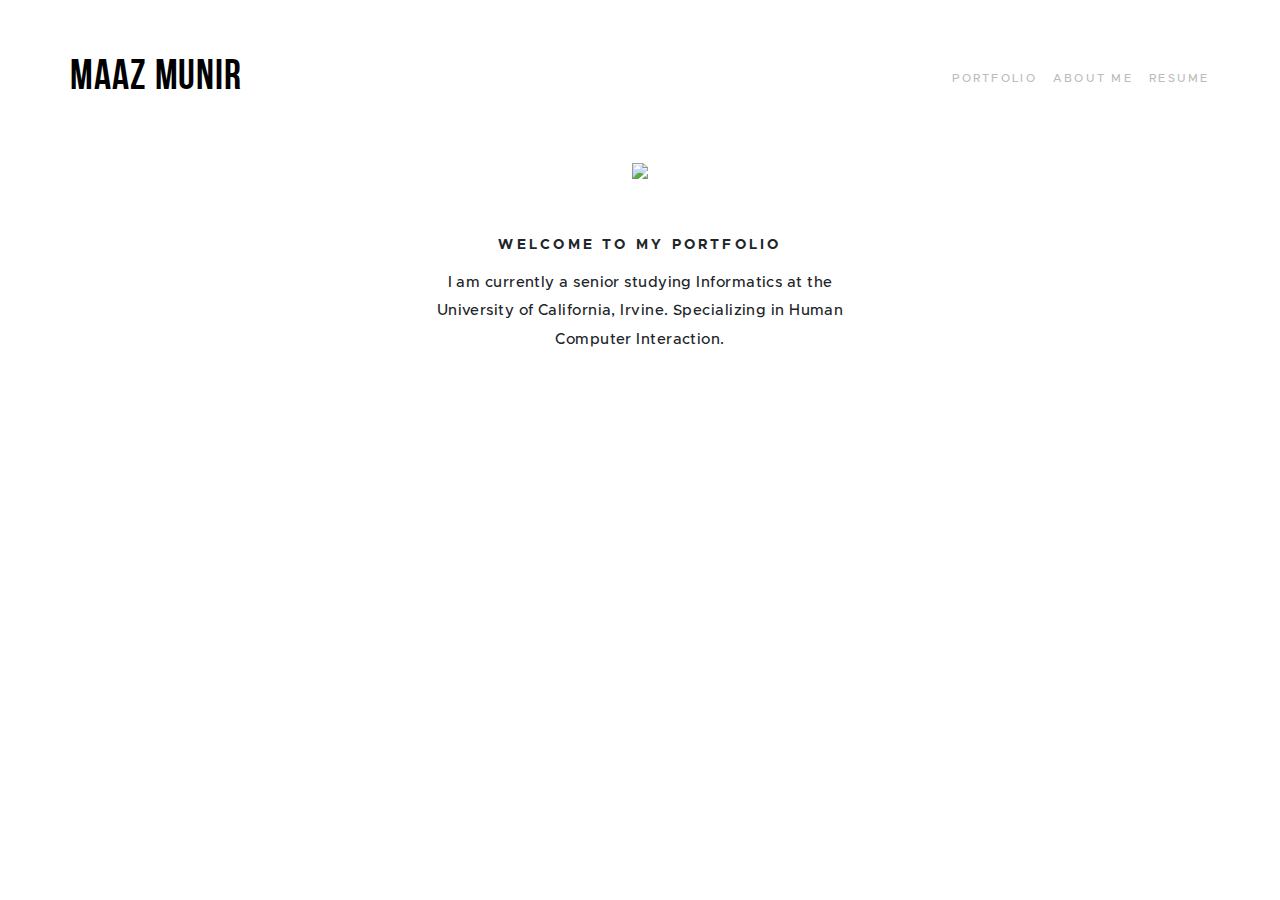
==== about.html @ 59993e5c "Add files via upload" ====
<!DOCTYPE html>
<html lang="en">

  <head>

    <meta charset="utf-8">
    <meta name="viewport" content="width=device-width, initial-scale=1, shrink-to-fit=no">
    <meta name="description" content="">
    <meta name="author" content="">


    <title>maaz munir</title>

    <!-- Bootstrap core CSS -->
    <link href="vendor/bootstrap/css/bootstrap.min.css" rel="stylesheet">

    <!-- Custom styles for this template -->
    <style>
      body {
        overflow-x: hidden;
      }
      @media (min-width: 992px) {
        body {
          padding-top: 2.1em;
        }
      }

      @font-face {
      	font-family: bebe;
      	src: url(Fonts/BebasNeue-Bold.ttf);
      }

	  @font-face {
    	font-family: proxima;
    	src: url(Fonts/Metropolis-Medium.otf);
		}

		@font-face {
    	font-family: proxima-semi-bold;
    	src: url(Fonts/Metropolis-SemiBold.otf);
		}

		@font-face {
    	font-family: proxima-bold;
    	src: url(Fonts/Metropolis-Bold.otf);
		}

		

	  @font-face {
    	font-family: proxima-light;
    	src: url(Fonts/Metropolis-Light.otf);
		}

	.nav-link {
		font-family: proxima;
		color: #bbb !important;
		font-size: 0.71em !important;
		letter-spacing: .2em !important;
		text-transform: uppercase;

	}


	.nav-link:hover {
		color: black !important;
		background-color: white !important;
	}

	.navbar-brand {
		color: black;
	}

	.unjaded_title{
		font-family: bebe;
		font-size: 25px !important;
	    letter-spacing: .1em !important;
	    z-index: 3;
	}

	.unjaded_title:hover {
		color: black;
	}

  .nav_container {
    position: relative;
    margin-right: auto;
    margin-left: auto;

  }

@media only screen and (min-width: 992px) {

  .unjaded_title {
    font-size: 42px!important;
    letter-spacing: .02em !important;
  }

  .unjaded_title:hover {
  	color: black;
  }

  .nav_container{
    position: relative;
    margin-right:auto;
    margin-left:auto;
    padding-left: 3.4em;
    padding-bottom: 1.2em;
    padding-right: 2.9em;
  }

}

@media (max-width: 992px) {
  html, body{
    max-width: 100% !important;
    overflow-x: hidden !important;


  }
  article {
  	padding-top: 7rem;
  }
.navbar {
	position: fixed;
	padding-top: 3.1vw;
	padding-left: 5vw;
	padding-right: 4.3vw;
  	padding-bottom: 0.1vw;
  	left: 0;
  	right: 0;

}

.menu_position {
    padding-bottom: 1.1em !important;
}

.nav-link{
  font-family: bebe !important;
  font-size: 1.750em !important;
  letter-spacing: .12em !important;
  line-height: 1em !important;
  color: white !important;

}

.nav-link:hover {
    color: white !important;
    background-color: transparent !important;
  }

.bar1, .bar2, .bar3 {
  display: block !important;
}

.regular_navigation {
  display: none;
}

}

.bar1, .bar2, .bar3 {
    width: 25px;
    height: 2px;
    background-color: #333;
    margin: 5px 0;
    transition: 0.4s;
    border: none;
    display: none;
}

.change .bar1 {
  -webkit-transform: rotate(-45deg) translate(-9px, 6px);
  transform: rotate(-45deg) translate(-6px, 4px);
  background-color: white;
}

.change .bar2 {
  opacity: 0;
}

.change .bar3 {
  -webkit-transform: rotate(45deg) translate(-8px, -8px);
  transform: rotate(45deg) translate(-5px, -5px);
  background-color: white;
}

.nav{
  padding-bottom: 1em !important;
}

.overlay {
    height: 100%;
    width: 100%;
    display: none;
    position: fixed;
    z-index: 0;
    top: 0;
    left: 0;
    background-color: #111111;

}

.overlay-content {
    position: relative;
    top: 25%;
    width: 100%;
    text-align: center;
    margin-top: 30px;
    
}

.overlay a {
    padding: 8px;
    font-size: 36px;
    color: #818181;
    display: block;
    transition: 0.3s;
    
}

.overlay a:hover, .overlay a:focus {
    color: #f1f1f1;
}

img {
	max-width: 100%;
	height: auto;
}

article {
    max-width: 500px;
    height: auto;
    padding-left: 30px;
    padding-right: 30px;
    margin-left: auto;
    margin-right: auto;
    }

nav {
	position: fixed;
}


  </style>
  </head>

  <body>

    <div class = "nav_container">

      <nav class="navbar navbar-expand-lg navbar-white bg-white" role="navigation">
        <a id = "white-unjaded" class="unjaded_title navbar-brand" href="second.html"><p>Maaz Munir</p></a>

        <div class = "regular_navigation">
          <ul class="nav navbar-nav navbar-right">
          
              <!-- <li class="nav-item">
                <a class="nav-link active" href="second.html">portfolio
                  <span class="sr-only">(current)</span>
                </a>
              </li>

              <li class="nav-item">
                <a class="nav-link" href="#">About me</a>
              </li> -->

              

          </ul>

        </div>


        <ul class="nav navbar-nav ml-auto regular_navigation">
              <li class="nav-item">
                <a class="nav-link active" href="second.html">Portfolio <span class="sr-only">(current)</span></a>
              </li>

              <li class="nav-item">
                <a class="nav-link" href="about.html">About Me</a>
              </li>

              <li class="nav-item">
                <a class="nav-link" href="Munir_Maaz_Resume.pdf">resume</a>
              </li>
          </ul>

        <div id="myNav" class="overlay">
  
          <div class = "overlay-content">
            <ul class="nav navbar-nav navbar-right">
          
              <li class="nav-item">
                <a class="nav-link active" href="second.html">portfolio
                  <span class="sr-only">(current)</span>
                </a>
              </li>

              <li class="nav-item">
                <a class="nav-link" href="#">about me</a>
              </li>
               <li class="nav-item">
                <a class="nav-link" href="#">resume</a>
              </li>

              <!-- <li class="nav-item">
                <a class="nav-link" href="#">VIDEOS</a>
              </li>

              <li class="nav-item">
                <a class="nav-link" href="#">PRINTS</a>
              </li> -->

              
            </ul>

           <!--  <ul class="nav navbar-nav ml-auto">
   
              <li class="nav-item">
                <a class="nav-link" href="#">ABOUT US</a>
              </li>

              <li class="nav-item">
                <a class="nav-link" href="#">SUBSCRIBE</a>
              </li>
          </ul> -->
          </div>
        </div>

      
        <span id = "hamburger">
          <div class = "menu_position">
            <div class="bar1"></div>
            <div class="bar2"></div>
            <div class="bar3"></div>
          </div>
        </span>


      </nav>
    </div>

        <span id = "hamburger">
          <div class = "menu_position">
            <div class="bar1"></div>
            <div class="bar2"></div>
            <div class="bar3"></div>
          </div>
        </span>

      </nav>
    </div>


    <!-- Page Content -->
    <article class = "text-center">

      
      <img class= "img-fluid" style="z-index: -44"src="./teamkids-high/circle_me.gif">

      <h3 class = "mt-5 text-center" style="font-size: 14px; text-transform:uppercase; font-family: proxima-bold; line-height: 2.2em; letter-spacing: 3.22px; word-wrap: break-word;"><strong>Welcome to my Portfolio</strong></h3>

      <p class = "text-center" style="font-size: 15px; font-family: proxima; line-height: 1.9em; letter-spacing: .03em; word-wrap: break-word;">
        I am currently a senior studying Informatics at the University of California, Irvine. Specializing in Human Computer Interaction.
      </p>

        
      
              

      
	</article>
	

    <!-- Bootstrap core JavaScript -->
    <script src="vendor/jquery/jquery.min.js"></script>
    <script src="vendor/bootstrap/js/bootstrap.bundle.min.js"></script>

  </body>

  <script>

  var hamburger = document.getElementById('hamburger');
  var menu = document.getElementById('myNav');
  menu.style.display = "none";
  hamburger.addEventListener('click', function() {
  
  this.classList.toggle("change");
  if (menu.style.display === "none") {
    menu.style.display = "block";
    document.getElementById("white-unjaded").style.color = "white";
    

  } else {
    menu.style.display = "none";
    document.getElementById("white-unjaded").style.color = "black";

  }
})
  </script>

  
</html>
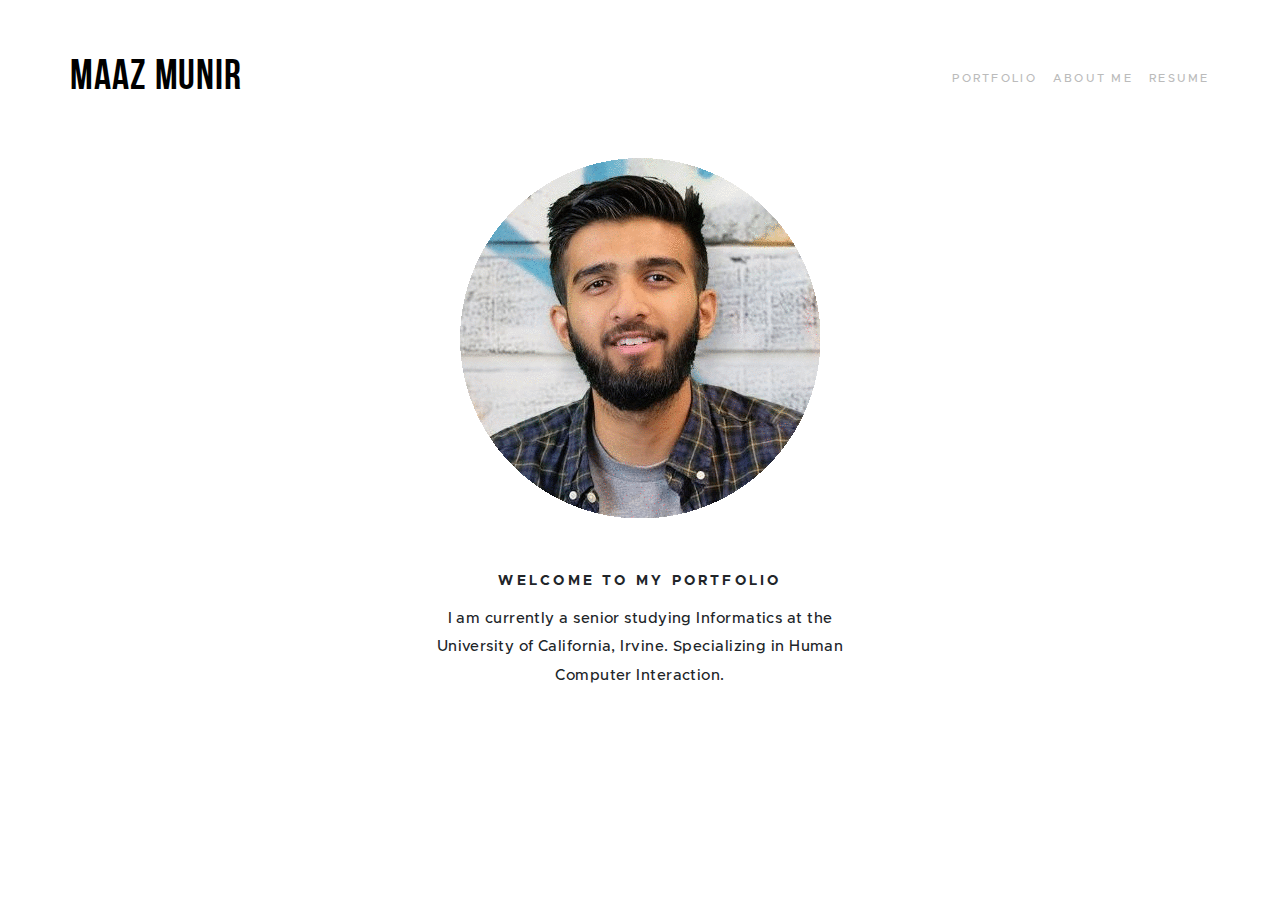
==== commit 3fb228b9: "Update about.html" ====
--- a/about.html
+++ b/about.html
@@ -251,7 +251,7 @@
     <div class = "nav_container">
 
       <nav class="navbar navbar-expand-lg navbar-white bg-white" role="navigation">
-        <a id = "white-unjaded" class="unjaded_title navbar-brand" href="second.html"><p>Maaz Munir</p></a>
+        <a id = "white-unjaded" class="unjaded_title navbar-brand" href="index.html"><p>Maaz Munir</p></a>
 
         <div class = "regular_navigation">
           <ul class="nav navbar-nav navbar-right">
@@ -275,7 +275,7 @@
 
         <ul class="nav navbar-nav ml-auto regular_navigation">
               <li class="nav-item">
-                <a class="nav-link active" href="second.html">Portfolio <span class="sr-only">(current)</span></a>
+                <a class="nav-link active" href="index.html">Portfolio <span class="sr-only">(current)</span></a>
               </li>
 
               <li class="nav-item">
@@ -293,16 +293,16 @@
             <ul class="nav navbar-nav navbar-right">
           
               <li class="nav-item">
-                <a class="nav-link active" href="second.html">portfolio
+                <a class="nav-link active" href="index.html">portfolio
                   <span class="sr-only">(current)</span>
                 </a>
               </li>
 
               <li class="nav-item">
-                <a class="nav-link" href="#">about me</a>
+                <a class="nav-link" href="about.html">about me</a>
               </li>
                <li class="nav-item">
-                <a class="nav-link" href="#">resume</a>
+                <a class="nav-link" href="Munir_Maaz_Resume.pdf">resume</a>
               </li>
 
               <!-- <li class="nav-item">
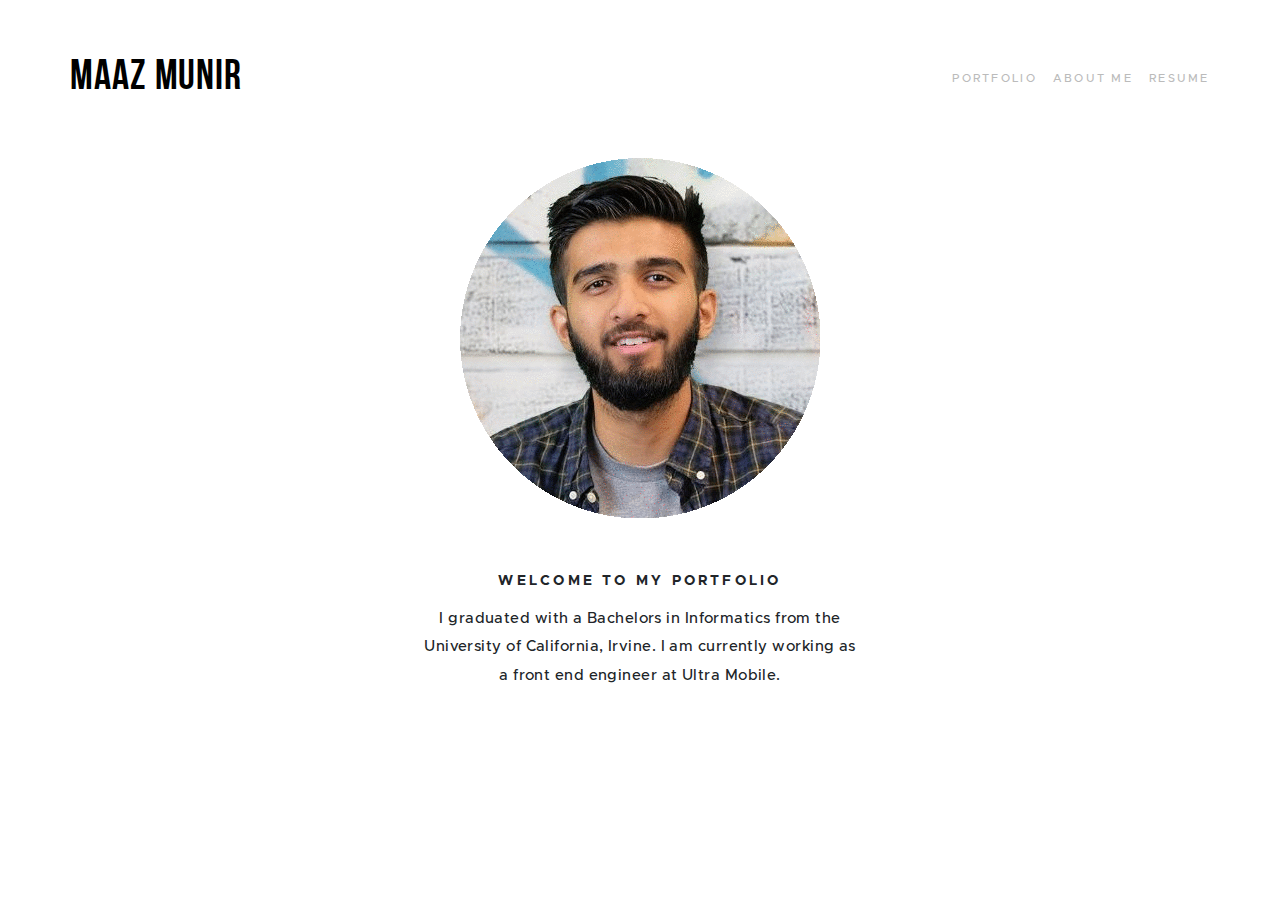
==== commit 1dbbfdf8: "Update about.html" ====
--- a/about.html
+++ b/about.html
@@ -363,8 +363,9 @@
       <h3 class = "mt-5 text-center" style="font-size: 14px; text-transform:uppercase; font-family: proxima-bold; line-height: 2.2em; letter-spacing: 3.22px; word-wrap: break-word;"><strong>Welcome to my Portfolio</strong></h3>
 
       <p class = "text-center" style="font-size: 15px; font-family: proxima; line-height: 1.9em; letter-spacing: .03em; word-wrap: break-word;">
-        I am currently a senior studying Informatics at the University of California, Irvine. Specializing in Human Computer Interaction.
-      </p>
+        I graduated with a Bachelors in Informatics from the University of California, Irvine. I am currently working as a front end engineer at Ultra Mobile.
+      	
+	    </p>
 
         
       
